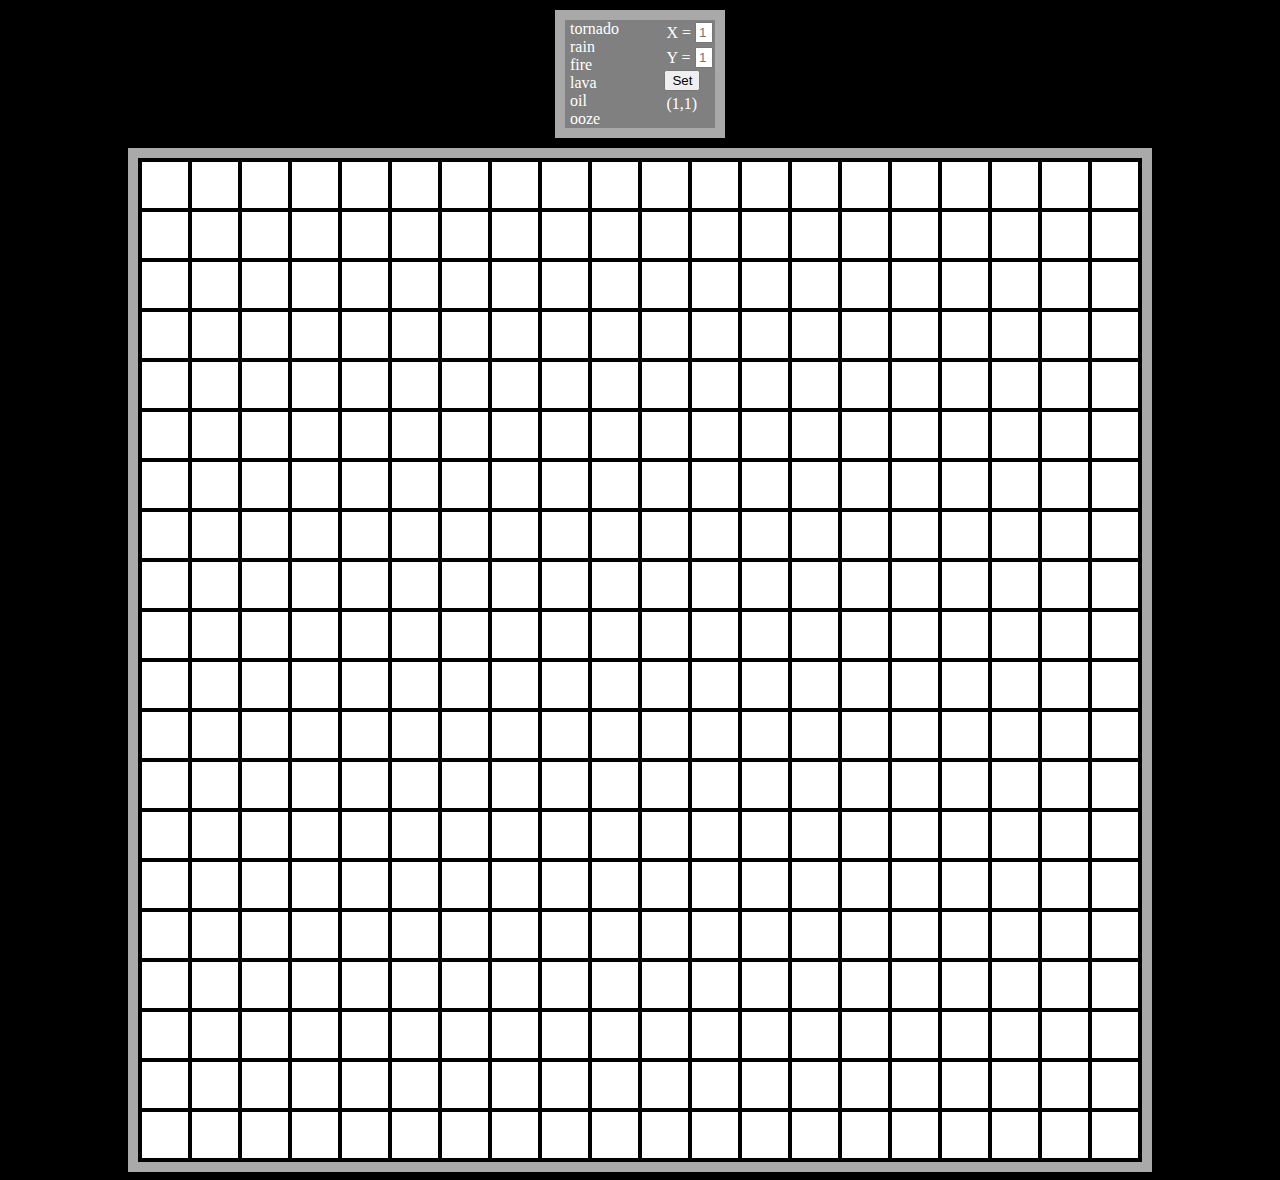
==== dos/index.html @ fa1e296c "dos game" ====
<!DOCTYPE html>
<html lang="en">

<head>
    <title>DOS</title>
    <link href="test.css" rel="stylesheet">
</head>

<body>
    <div class="select" id="select">
        <div class="abilitySelect" id="abilitySelect"></div>
        <div class="xy" id="xy"></div>
    </div>
    <div class="game" id="game"></a>
        <div class="row">
            <div class="empty" id="player1"></div>
            <div class="blank"></div>
            <div class="black"></div>
            <div class="white"></div>
            <div class="black"></div>
            <div class="white"></div>
            <div class="black"></div>
            <div class="white"></div>
            <div class="black"></div>
            <div class="white"></div>
            <div class="black"></div>
            <div class="white"></div>
            <div class="black"></div>
            <div class="white"></div>
            <div class="black"></div>
            <div class="white"></div>
            <div class="black"></div>
            <div class="white"></div>
            <div class="black"></div>
            <div class="white"></div>
        </div>
        <div class="row">
            <div class="white"></div>
            <div class="black"></div>
            <div class="white"></div>
            <div class="black"></div>
            <div class="white"></div>
            <div class="black"></div>
            <div class="white"></div>
            <div class="black"></div>
            <div class="white"></div>
            <div class="black"></div>
            <div class="white"></div>
            <div class="black"></div>
            <div class="white"></div>
            <div class="black"></div>
            <div class="white"></div>
            <div class="black"></div>
            <div class="black"></div>
            <div class="white"></div>
            <div class="black"></div>
            <div class="white"></div>
        </div>
        <div class="row">
            <div class="black"></div>
            <div class="white"></div>
            <div class="black"></div>
            <div class="white"></div>
            <div class="black"></div>
            <div class="white"></div>
            <div class="black"></div>
            <div class="white"></div>
            <div class="black"></div>
            <div class="white"></div>
            <div class="black"></div>
            <div class="white"></div>
            <div class="black"></div>
            <div class="white"></div>
            <div class="black"></div>
            <div class="white"></div>
            <div class="black"></div>
            <div class="white"></div>
            <div class="black"></div>
            <div class="white"></div>
        </div>
        <div class="row">
            <div class="white"></div>
            <div class="black"></div>
            <div class="white"></div>
            <div class="black"></div>
            <div class="white"></div>
            <div class="black"></div>
            <div class="white"></div>
            <div class="black"></div>
            <div class="white"></div>
            <div class="black"></div>
            <div class="white"></div>
            <div class="black"></div>
            <div class="white"></div>
            <div class="black"></div>
            <div class="white"></div>
            <div class="black"></div>
            <div class="black"></div>
            <div class="white"></div>
            <div class="black"></div>
            <div class="white"></div>
        </div>
        <div class="row">
            <div class="black"></div>
            <div class="white"></div>
            <div class="black"></div>
            <div class="white"></div>
            <div class="black"></div>
            <div class="white"></div>
            <div class="black"></div>
            <div class="white"></div>
            <div class="black"></div>
            <div class="white"></div>
            <div class="black"></div>
            <div class="white"></div>
            <div class="black"></div>
            <div class="white"></div>
            <div class="black"></div>
            <div class="white"></div>
            <div class="black"></div>
            <div class="white"></div>
            <div class="black"></div>
            <div class="white"></div>
        </div>
        <div class="row">
            <div class="white"></div>
            <div class="black"></div>
            <div class="white"></div>
            <div class="black"></div>
            <div class="white"></div>
            <div class="black"></div>
            <div class="white"></div>
            <div class="black"></div>
            <div class="white"></div>
            <div class="black"></div>
            <div class="white"></div>
            <div class="black"></div>
            <div class="white"></div>
            <div class="black"></div>
            <div class="white"></div>
            <div class="black"></div>
            <div class="black"></div>
            <div class="white"></div>
            <div class="black"></div>
            <div class="white"></div>
        </div>
        <div class="row">
            <div class="black"></div>
            <div class="white"></div>
            <div class="black"></div>
            <div class="white"></div>
            <div class="black"></div>
            <div class="white"></div>
            <div class="black"></div>
            <div class="white"></div>
            <div class="black"></div>
            <div class="white"></div>
            <div class="black"></div>
            <div class="white"></div>
            <div class="black"></div>
            <div class="white"></div>
            <div class="black"></div>
            <div class="white"></div>
            <div class="black"></div>
            <div class="white"></div>
            <div class="black"></div>
            <div class="white"></div>
        </div>
        <div class="row">
            <div class="white"></div>
            <div class="black"></div>
            <div class="white"></div>
            <div class="black"></div>
            <div class="white"></div>
            <div class="black"></div>
            <div class="white"></div>
            <div class="black"></div>
            <div class="white"></div>
            <div class="black"></div>
            <div class="white"></div>
            <div class="black"></div>
            <div class="white"></div>
            <div class="black"></div>
            <div class="white"></div>
            <div class="black"></div>
            <div class="black"></div>
            <div class="white"></div>
            <div class="black"></div>
            <div class="white"></div>
        </div>
        <div class="row">
            <div class="black"></div>
            <div class="white"></div>
            <div class="black"></div>
            <div class="white"></div>
            <div class="black"></div>
            <div class="white"></div>
            <div class="black"></div>
            <div class="white"></div>
            <div class="black"></div>
            <div class="white"></div>
            <div class="black"></div>
            <div class="white"></div>
            <div class="black"></div>
            <div class="white"></div>
            <div class="black"></div>
            <div class="white"></div>
            <div class="black"></div>
            <div class="white"></div>
            <div class="black"></div>
            <div class="white"></div>
        </div>
        <div class="row">
            <div class="white"></div>
            <div class="black"></div>
            <div class="white"></div>
            <div class="black"></div>
            <div class="white"></div>
            <div class="black"></div>
            <div class="white"></div>
            <div class="black"></div>
            <div class="white"></div>
            <div class="black"></div>
            <div class="white"></div>
            <div class="black"></div>
            <div class="white"></div>
            <div class="black"></div>
            <div class="white"></div>
            <div class="black"></div>
            <div class="black"></div>
            <div class="white"></div>
            <div class="black"></div>
            <div class="white"></div>
        </div>
        <div class="row">
            <div class="black"></div>
            <div class="white"></div>
            <div class="black"></div>
            <div class="white"></div>
            <div class="black"></div>
            <div class="white"></div>
            <div class="black"></div>
            <div class="white"></div>
            <div class="black"></div>
            <div class="white"></div>
            <div class="black"></div>
            <div class="white"></div>
            <div class="black"></div>
            <div class="white"></div>
            <div class="black"></div>
            <div class="white"></div>
            <div class="black"></div>
            <div class="white"></div>
            <div class="black"></div>
            <div class="white"></div>
        </div>
        <div class="row">
            <div class="white"></div>
            <div class="black"></div>
            <div class="white"></div>
            <div class="black"></div>
            <div class="white"></div>
            <div class="black"></div>
            <div class="white"></div>
            <div class="black"></div>
            <div class="white"></div>
            <div class="black"></div>
            <div class="white"></div>
            <div class="black"></div>
            <div class="white"></div>
            <div class="black"></div>
            <div class="white"></div>
            <div class="black"></div>
            <div class="black"></div>
            <div class="white"></div>
            <div class="black"></div>
            <div class="white"></div>
        </div>
        <div class="row">
            <div class="black"></div>
            <div class="white"></div>
            <div class="black"></div>
            <div class="white"></div>
            <div class="black"></div>
            <div class="white"></div>
            <div class="black"></div>
            <div class="white"></div>
            <div class="black"></div>
            <div class="white"></div>
            <div class="black"></div>
            <div class="white"></div>
            <div class="black"></div>
            <div class="white"></div>
            <div class="black"></div>
            <div class="white"></div>
            <div class="black"></div>
            <div class="white"></div>
            <div class="black"></div>
            <div class="white"></div>
        </div>
        <div class="row">
            <div class="white"></div>
            <div class="black"></div>
            <div class="white"></div>
            <div class="black"></div>
            <div class="white"></div>
            <div class="black"></div>
            <div class="white"></div>
            <div class="black"></div>
            <div class="white"></div>
            <div class="black"></div>
            <div class="white"></div>
            <div class="black"></div>
            <div class="white"></div>
            <div class="black"></div>
            <div class="white"></div>
            <div class="black"></div>
            <div class="black"></div>
            <div class="white"></div>
            <div class="black"></div>
            <div class="white"></div>
        </div>
        <div class="row">
            <div class="black"></div>
            <div class="white"></div>
            <div class="black"></div>
            <div class="white"></div>
            <div class="black"></div>
            <div class="white"></div>
            <div class="black"></div>
            <div class="white"></div>
            <div class="black"></div>
            <div class="white"></div>
            <div class="black"></div>
            <div class="white"></div>
            <div class="black"></div>
            <div class="white"></div>
            <div class="black"></div>
            <div class="white"></div>
            <div class="black"></div>
            <div class="white"></div>
            <div class="black"></div>
            <div class="white"></div>
        </div>
        <div class="row">
            <div class="white"></div>
            <div class="black"></div>
            <div class="white"></div>
            <div class="black"></div>
            <div class="white"></div>
            <div class="black"></div>
            <div class="white"></div>
            <div class="black"></div>
            <div class="white"></div>
            <div class="black"></div>
            <div class="white"></div>
            <div class="black"></div>
            <div class="white"></div>
            <div class="black"></div>
            <div class="white"></div>
            <div class="black"></div>
            <div class="black"></div>
            <div class="white"></div>
            <div class="black"></div>
            <div class="white"></div>
        </div>
        <div class="row">
            <div class="black"></div>
            <div class="white"></div>
            <div class="black"></div>
            <div class="white"></div>
            <div class="black"></div>
            <div class="white"></div>
            <div class="black"></div>
            <div class="white"></div>
            <div class="black"></div>
            <div class="white"></div>
            <div class="black"></div>
            <div class="white"></div>
            <div class="black"></div>
            <div class="white"></div>
            <div class="black"></div>
            <div class="white"></div>
            <div class="black"></div>
            <div class="white"></div>
            <div class="black"></div>
            <div class="white"></div>
        </div>
        <div class="row">
            <div class="white"></div>
            <div class="black"></div>
            <div class="white"></div>
            <div class="black"></div>
            <div class="white"></div>
            <div class="black"></div>
            <div class="white"></div>
            <div class="black"></div>
            <div class="white"></div>
            <div class="black"></div>
            <div class="white"></div>
            <div class="black"></div>
            <div class="white"></div>
            <div class="black"></div>
            <div class="white"></div>
            <div class="black"></div>
            <div class="black"></div>
            <div class="white"></div>
            <div class="black"></div>
            <div class="white"></div>
        </div>
        <div class="row">
            <div class="black"></div>
            <div class="white"></div>
            <div class="black"></div>
            <div class="white"></div>
            <div class="black"></div>
            <div class="white"></div>
            <div class="black"></div>
            <div class="white"></div>
            <div class="black"></div>
            <div class="white"></div>
            <div class="black"></div>
            <div class="white"></div>
            <div class="black"></div>
            <div class="white"></div>
            <div class="black"></div>
            <div class="white"></div>
            <div class="black"></div>
            <div class="white"></div>
            <div class="black"></div>
            <div class="white"></div>
        </div>
        <div class="row">
            <div class="white"></div>
            <div class="black"></div>
            <div class="white"></div>
            <div class="black"></div>
            <div class="white"></div>
            <div class="black"></div>
            <div class="white"></div>
            <div class="black"></div>
            <div class="white"></div>
            <div class="black"></div>
            <div class="white"></div>
            <div class="black"></div>
            <div class="white"></div>
            <div class="black"></div>
            <div class="white"></div>
            <div class="black"></div>
            <div class="black"></div>
            <div class="white"></div>
            <div class="black"></div>
            <div class="white" id="player2"></div>
        </div>
    </div>
    <script type="text/javascript" src="game.js"></script>
</body>

</html>
---- dos/test.css ----
body {
    background-color: black;
}
.noselect {
  -webkit-touch-callout: none; /* iOS Safari */
    -webkit-user-select: none; /* Safari */
     -khtml-user-select: none; /* Konqueror HTML */
       -moz-user-select: none; /* Firefox */
        -ms-user-select: none; /* Internet Explorer/Edge */
            user-select: none; /* Non-prefixed version, currently
                                  supported by Chrome and Opera */
}
.empty {
    background-color: white;
    height: 46px;
    width: 46px;
    padding: 0;
    float: left;
    text-align: center;
    vertical-align: middle;
    line-height: 46px;
    border-style: solid;
    border-color: black;
    border-width: 2px;
}
.empty:hover, .empty:focus {
    background-color: gray;
}

.top {
    border-top-width: 4px;
}
.bottom {
    border-bottom-width: 4px;
}
.left {
    border-left-width: 4px;
}
.right {
    border-right-width: 4px;
}

.black {
    background-color: black;
}
.white {
    background-color: gray;
}
.blood {
    background-color: darkred;
}
.water {
    background-color: blue;
}
.fire {
    background-color: red;
}
.lava {
    background-color: orange;
}
.oil {
    background-color: black;
}
.cloud {
    opacity: 50;
}
.posion {
    background-color: green;
}
.smoke {
    background-color: darkgray;
}
.steam {
    background-color: lightblue;
}


.game {
    border-style: solid;
    border-width: 10px;
    border-color: darkgray;
    width: 1004px;
    height: 1004px;
    margin: auto;
}
.select {
    border-style: solid;
    border-width: 10px;
    border-color: darkgray;
    background-color: gray;
    width: 150px;
    margin: auto;
    margin-bottom: 10px;
    margin-top: 10px;
    display: flex;
    justify-content: space-between;
}
.input {
    float: right;
    width: 10px;
    margin: 2px;
}
.xytext {
    float: left;
    color: white;
    height: 21px;
    vertical-align: middle;
    line-height: 21px;
    margin: 2px;
}
.text {
    color: white;
    height: 21px;
    vertical-align: middle;
    line-height: 21px;
    margin: 2px;
}
.ability {
    padding-left: 5px;
    text-align: left;
    color: white;
}
.bold {
    font-weight: bold;
    color: black;
}
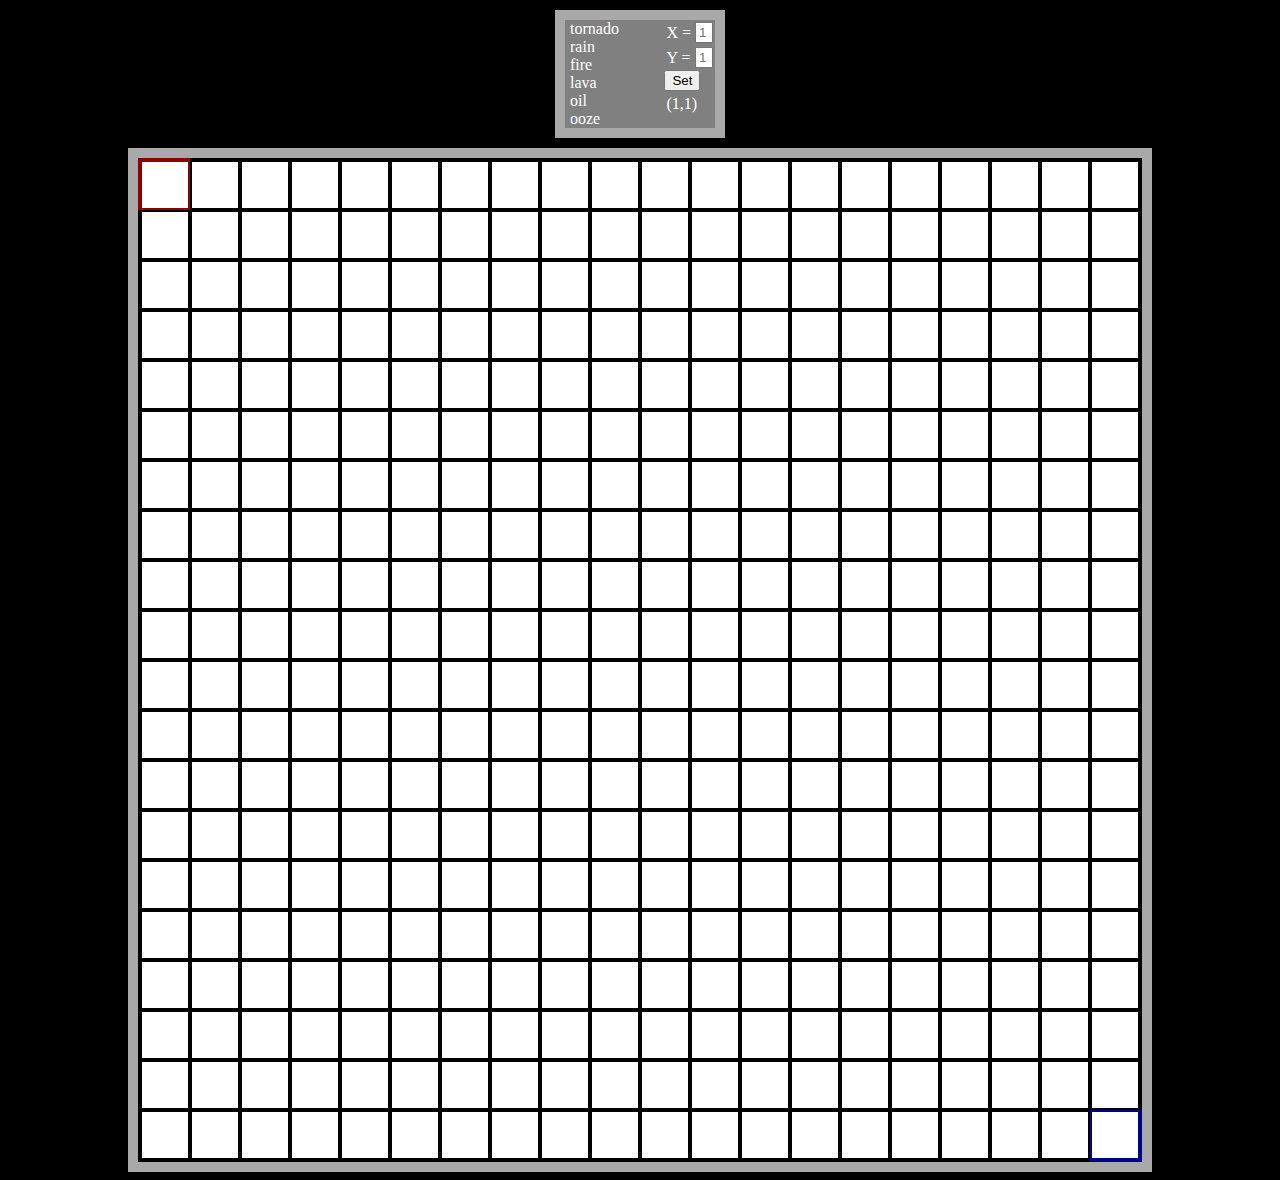
==== commit 22587b80: "push game update turain interaction fixes" ====
--- a/dos/index.html
+++ b/dos/index.html
@@ -3,7 +3,7 @@
 
 <head>
     <title>DOS</title>
-    <link href="test.css" rel="stylesheet">
+    <link href="dos.css" rel="stylesheet">
 </head>
 
 <body>
--- a/dos/dos.css
+++ b/dos/dos.css
@@ -0,0 +1,139 @@
+body {
+    background-color: black;
+}
+.noselect {
+  -webkit-touch-callout: none; /* iOS Safari */
+    -webkit-user-select: none; /* Safari */
+     -khtml-user-select: none; /* Konqueror HTML */
+       -moz-user-select: none; /* Firefox */
+        -ms-user-select: none; /* Internet Explorer/Edge */
+            user-select: none; /* Non-prefixed version, currently
+                                  supported by Chrome and Opera */
+}
+.empty {
+    background-color: white;
+    height: 46px;
+    width: 46px;
+    padding: 0;
+    float: left;
+    text-align: center;
+    vertical-align: middle;
+    line-height: 46px;
+    border-style: solid;
+    border-color: black;
+    border-width: 2px;
+}
+.empty:hover, .empty:focus {
+    background-color: gray;
+}
+
+.player1 {
+    border-color: darkred;
+}
+.player2 {
+    border-color: darkblue;
+}
+.range1 {
+   border-color: red; 
+}
+.range2 {
+    border-color: blue;
+}
+
+.top {
+    border-top-width: 4px;
+}
+.bottom {
+    border-bottom-width: 4px;
+}
+.left {
+    border-left-width: 4px;
+}
+.right {
+    border-right-width: 4px;
+}
+
+.black {
+    background-color: black;
+}
+.white {
+    background-color: gray;
+}
+.blood {
+    background-color: darkred;
+}
+.water {
+    background-color: blue;
+}
+.fire {
+    background-color: red;
+}
+.lava {
+    background-color: orange;
+}
+.oil {
+    background-color: black;
+}
+.cloud {
+    opacity: 50;
+}
+.posion {
+    background-color: green;
+}
+.smoke {
+    background-color: darkgray;
+}
+.steam {
+    background-color: lightblue;
+}
+
+
+.game {
+    border-style: solid;
+    border-width: 10px;
+    border-color: darkgray;
+    width: 1004px;
+    height: 1004px;
+    margin: auto;
+}
+.select {
+    border-style: solid;
+    border-width: 10px;
+    border-color: darkgray;
+    background-color: gray;
+    width: 150px;
+    margin: auto;
+    margin-bottom: 10px;
+    margin-top: 10px;
+    display: flex;
+    justify-content: space-between;
+}
+.input {
+    float: right;
+    width: 10px;
+    margin: 2px;
+}
+.xytext {
+    float: left;
+    color: white;
+    height: 21px;
+    vertical-align: middle;
+    line-height: 21px;
+    margin: 2px;
+}
+.text {
+    color: white;
+    height: 21px;
+    vertical-align: middle;
+    line-height: 21px;
+    margin: 2px;
+}
+.ability {
+    padding-left: 5px;
+    text-align: left;
+    color: white;
+}
+.bold {
+    font-weight: bold;
+    color: black;
+}